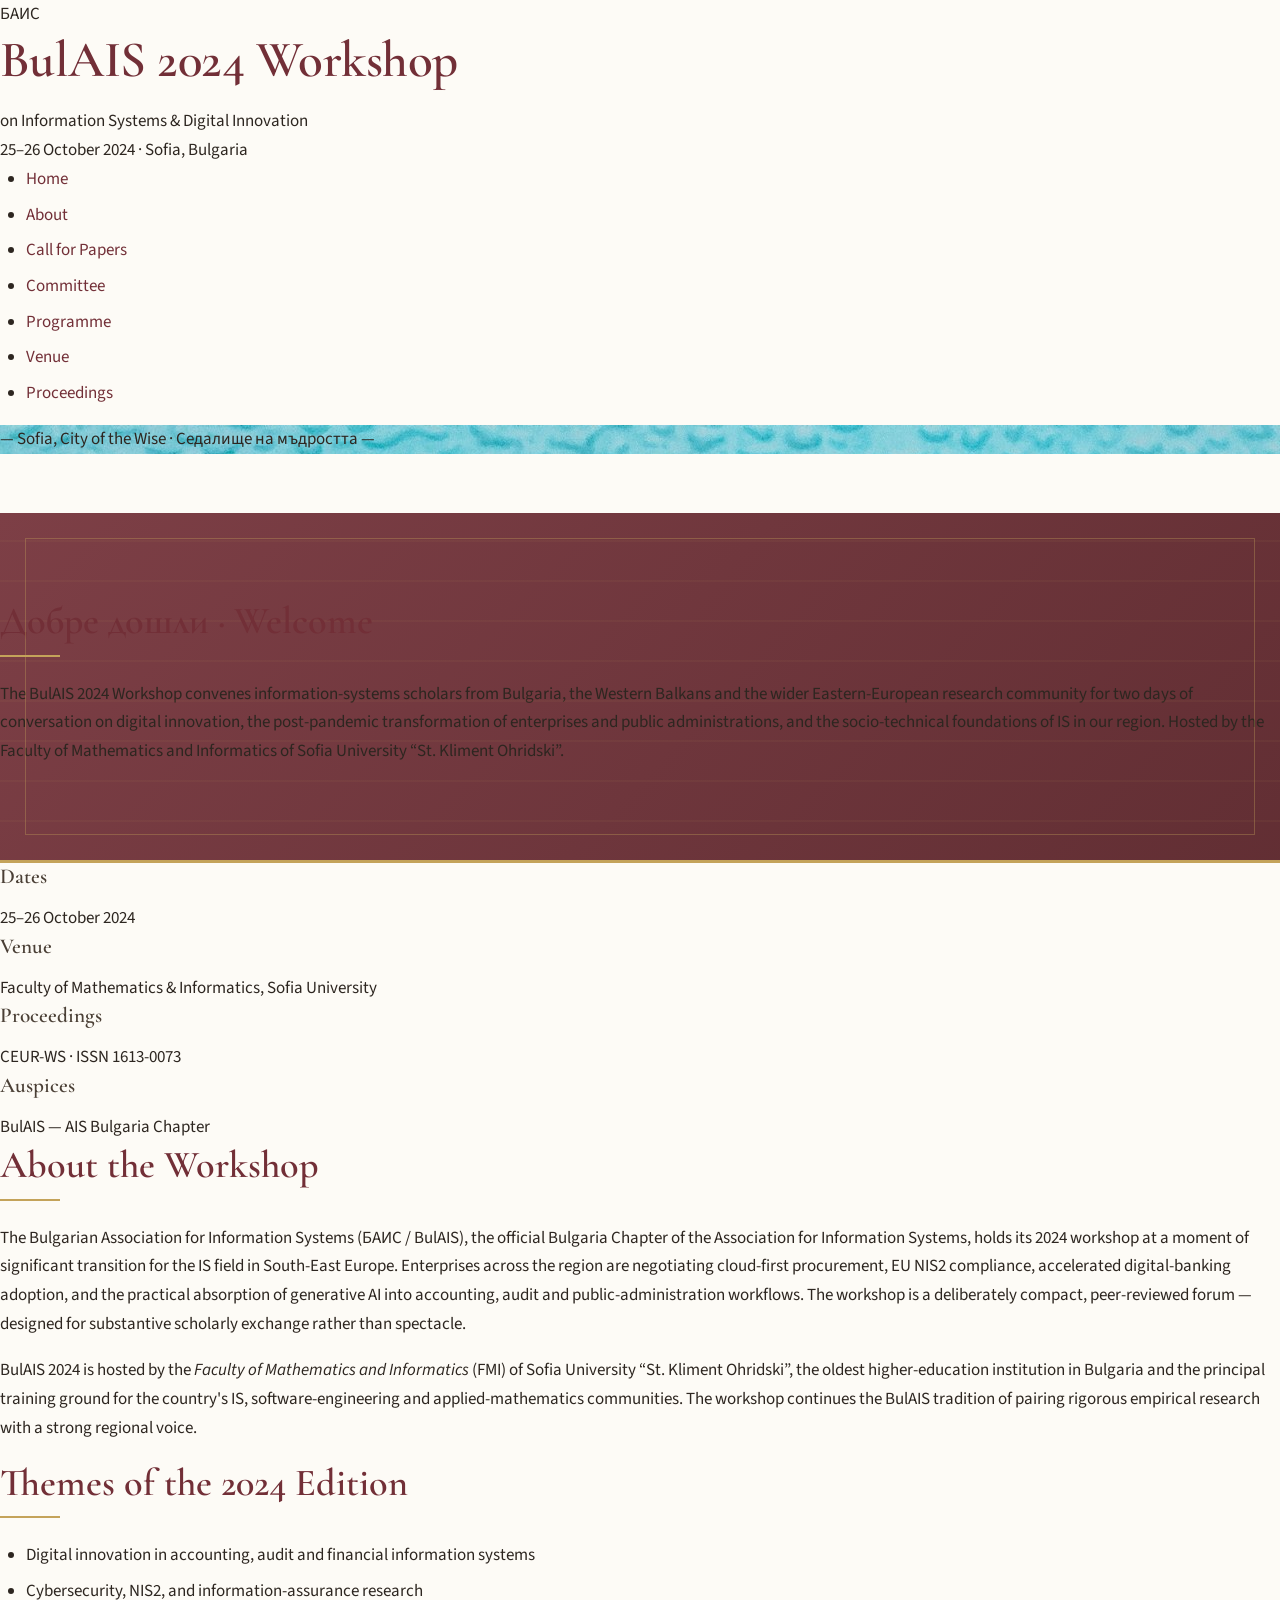
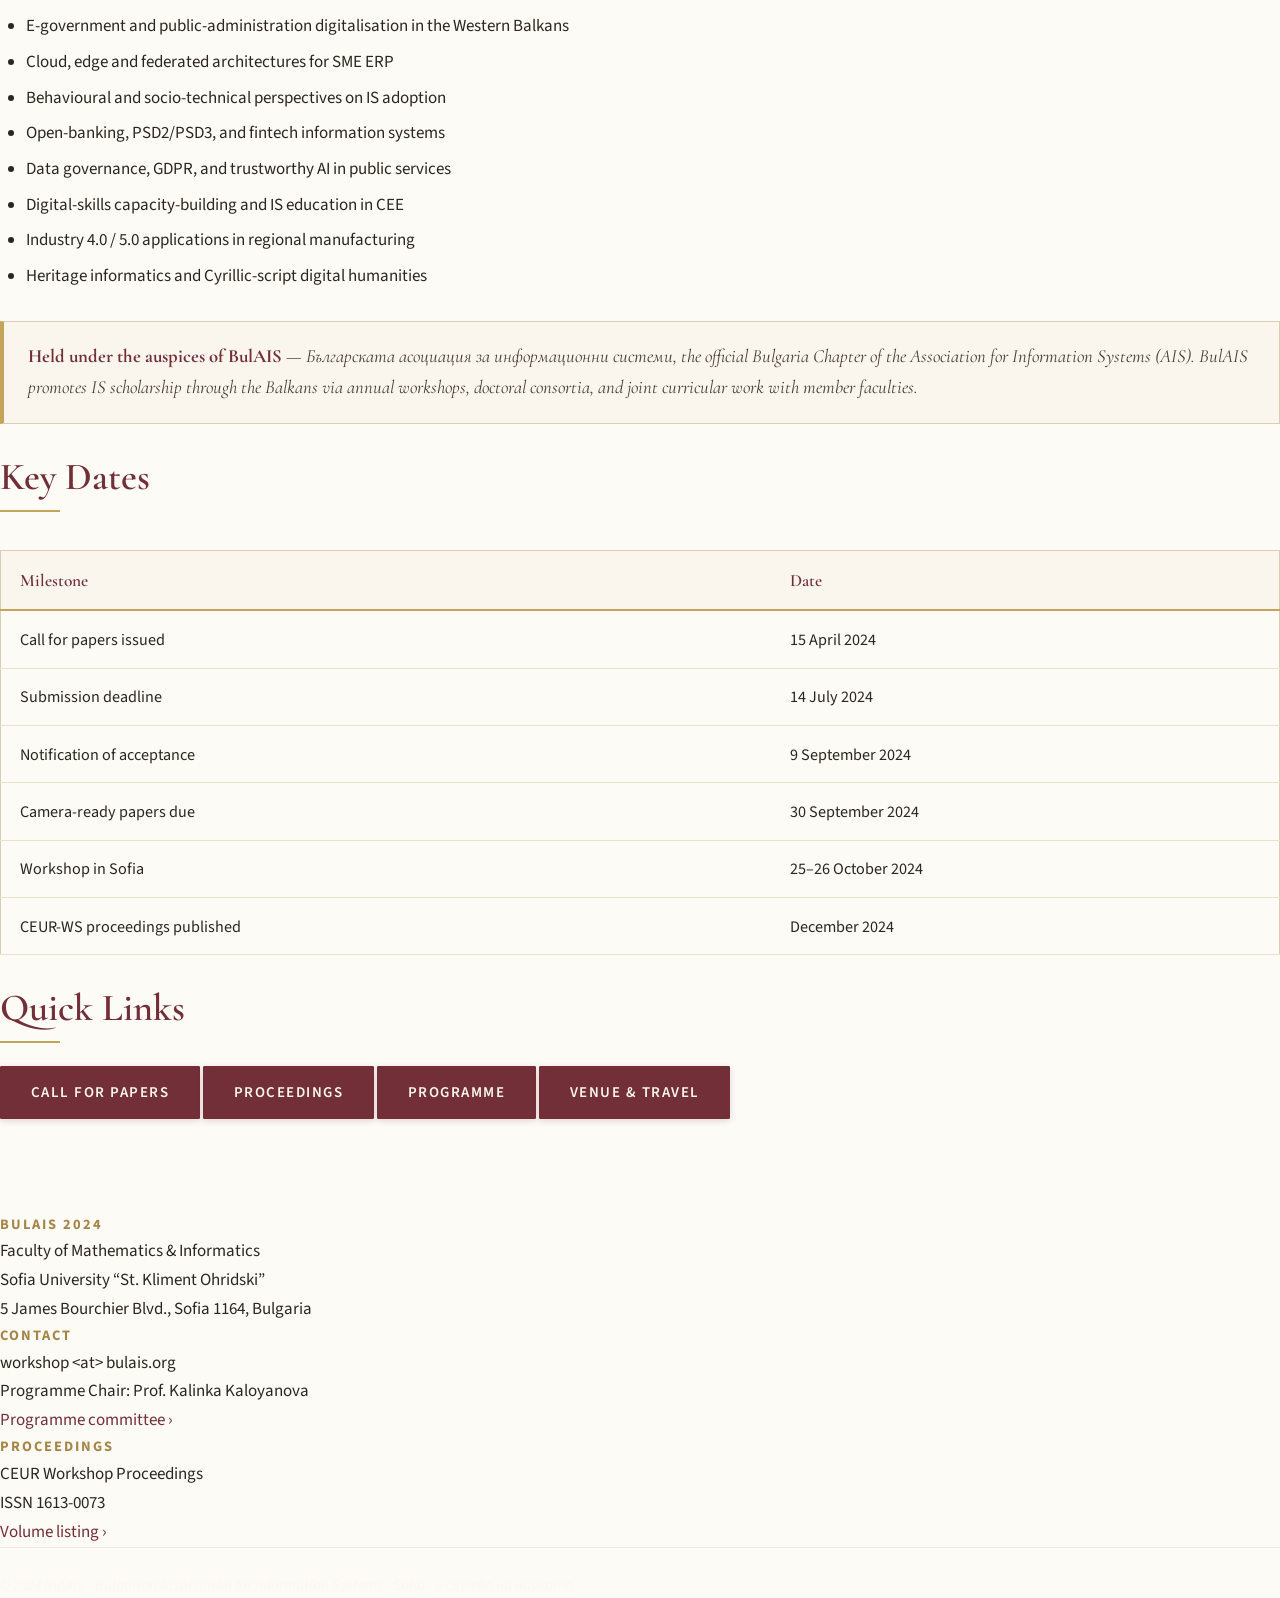
==== index.html @ b7b6e49f "Initial commit: BulAIS 2024 symposium website" ====
<!DOCTYPE html>
<html lang="en">
<head>
<meta charset="UTF-8">
<meta name="viewport" content="width=device-width, initial-scale=1.0">
<title>BulAIS 2024 — Workshop on Information Systems & Digital Innovation · Sofia University</title>
<meta name="description" content="BulAIS 2024 — the Bulgarian Association for Information Systems workshop on IS &amp; Digital Innovation, hosted by Sofia University 'St. Kliment Ohridski', 25–26 October 2024.">
<link rel="stylesheet" href="style.css">
</head>
<body>
<div class="cyr-band"></div>
<header>
  <div class="header-inner">
    <div class="brand">
      <div class="crest">БАИС</div>
      <div>
        <h1 class="site-title">BulAIS 2024 Workshop</h1>
        <div class="site-subtitle">on Information Systems &amp; Digital Innovation</div>
      </div>
    </div>
    <span class="location-tag">25–26 October 2024 · Sofia, Bulgaria</span>
  </div>
</header>
<nav>
  <ul>
    <li><a href="index.html" class="active">Home</a></li>
    <li><a href="about.html">About</a></li>
    <li><a href="cfp.html">Call for Papers</a></li>
    <li><a href="committee.html">Committee</a></li>
    <li><a href="schedule.html">Programme</a></li>
    <li><a href="venue.html">Venue</a></li>
    <li><a href="proceedings.html">Proceedings</a></li>
  </ul>
</nav>

<div class="hero-photo" style="background-image:url('images/sofia_nevsky.jpg');">
  <div class="caption">— Sofia, City of the Wise · Седалище на мъдростта —</div>
</div>

<main>
  <section class="hero">
    <h2>Добре дошли · Welcome</h2>
    <p class="lead">The BulAIS 2024 Workshop convenes information-systems scholars from Bulgaria, the Western Balkans and the wider Eastern-European research community for two days of conversation on digital innovation, the post-pandemic transformation of enterprises and public administrations, and the socio-technical foundations of IS in our region. Hosted by the Faculty of Mathematics and Informatics of Sofia University &ldquo;St. Kliment Ohridski&rdquo;.</p>
  </section>

  <div class="info-grid">
    <div class="info-card">
      <h4>Dates</h4>
      <div class="value">25–26 October 2024</div>
    </div>
    <div class="info-card gold">
      <h4>Venue</h4>
      <div class="value">Faculty of Mathematics &amp; Informatics, Sofia University</div>
    </div>
    <div class="info-card deep">
      <h4>Proceedings</h4>
      <div class="value">CEUR-WS · ISSN 1613-0073</div>
    </div>
    <div class="info-card parch">
      <h4>Auspices</h4>
      <div class="value">BulAIS — AIS Bulgaria Chapter</div>
    </div>
  </div>

  <h2 class="section-title">About the Workshop</h2>
  <p class="dropcap">The Bulgarian Association for Information Systems (БАИС / BulAIS), the official Bulgaria Chapter of the Association for Information Systems, holds its 2024 workshop at a moment of significant transition for the IS field in South-East Europe. Enterprises across the region are negotiating cloud-first procurement, EU NIS2 compliance, accelerated digital-banking adoption, and the practical absorption of generative AI into accounting, audit and public-administration workflows. The workshop is a deliberately compact, peer-reviewed forum — designed for substantive scholarly exchange rather than spectacle.</p>

  <p>BulAIS 2024 is hosted by the <em>Faculty of Mathematics and Informatics</em> (FMI) of Sofia University &ldquo;St. Kliment Ohridski&rdquo;, the oldest higher-education institution in Bulgaria and the principal training ground for the country's IS, software-engineering and applied-mathematics communities. The workshop continues the BulAIS tradition of pairing rigorous empirical research with a strong regional voice.</p>

  <h2 class="section-title">Themes of the 2024 Edition</h2>
  <ul class="styled-list">
    <li>Digital innovation in accounting, audit and financial information systems</li>
    <li>Cybersecurity, NIS2, and information-assurance research</li>
    <li>E-government and public-administration digitalisation in the Western Balkans</li>
    <li>Cloud, edge and federated architectures for SME ERP</li>
    <li>Behavioural and socio-technical perspectives on IS adoption</li>
    <li>Open-banking, PSD2/PSD3, and fintech information systems</li>
    <li>Data governance, GDPR, and trustworthy AI in public services</li>
    <li>Digital-skills capacity-building and IS education in CEE</li>
    <li>Industry 4.0 / 5.0 applications in regional manufacturing</li>
    <li>Heritage informatics and Cyrillic-script digital humanities</li>
  </ul>

  <div class="callout">
    <strong>Held under the auspices of BulAIS</strong> — Българската асоциация за информационни системи, the official Bulgaria Chapter of the Association for Information Systems (AIS). BulAIS promotes IS scholarship through the Balkans via annual workshops, doctoral consortia, and joint curricular work with member faculties.
  </div>

  <h2 class="section-title">Key Dates</h2>
  <table>
    <thead><tr><th>Milestone</th><th>Date</th></tr></thead>
    <tbody>
      <tr><td>Call for papers issued</td><td>15 April 2024</td></tr>
      <tr><td>Submission deadline</td><td>14 July 2024</td></tr>
      <tr><td>Notification of acceptance</td><td>9 September 2024</td></tr>
      <tr><td>Camera-ready papers due</td><td>30 September 2024</td></tr>
      <tr><td>Workshop in Sofia</td><td>25–26 October 2024</td></tr>
      <tr><td>CEUR-WS proceedings published</td><td>December 2024</td></tr>
    </tbody>
  </table>

  <h2 class="section-title">Quick Links</h2>
  <p>
    <a class="btn" href="cfp.html">Call for Papers</a>
    <a class="btn outline" href="proceedings.html">Proceedings</a>
    <a class="btn outline" href="schedule.html">Programme</a>
    <a class="btn outline" href="venue.html">Venue &amp; Travel</a>
  </p>
</main>

<footer>
  <div class="footer-inner">
    <div>
      <h5>BulAIS 2024</h5>
      <div>Faculty of Mathematics &amp; Informatics<br>
      Sofia University &ldquo;St. Kliment Ohridski&rdquo;<br>
      5 James Bourchier Blvd., Sofia 1164, Bulgaria</div>
    </div>
    <div>
      <h5>Contact</h5>
      <div>workshop &lt;at&gt; bulais.org<br>
      Programme Chair: Prof. Kalinka Kaloyanova<br>
      <a href="committee.html">Programme committee &rsaquo;</a></div>
    </div>
    <div>
      <h5>Proceedings</h5>
      <div>CEUR Workshop Proceedings<br>
      ISSN 1613-0073<br>
      <a href="proceedings.html">Volume listing &rsaquo;</a></div>
    </div>
  </div>
  <div class="footer-bottom">© 2024 BulAIS · Bulgarian Association for Information Systems · Sofia · в служба на науката</div>
</footer>
</body>
</html>
---- style.css ----
/* ============================================================
   BulAIS - Balkan Academic Conference
   Warm burgundy + gold, serif headings, Sofia University heritage
   ============================================================ */

@import url('https://fonts.googleapis.com/css2?family=Cormorant+Garamond:wght@400;500;600;700&family=Source+Sans+3:wght@300;400;500;600;700&display=swap');

:root {
  --primary: #722f37;
  --primary-dark: #5a242a;
  --primary-light: #8d3b44;
  --accent: #c4a35a;
  --accent-dark: #a68647;
  --accent-light: #d4b97a;
  --cream: #faf6ee;
  --cream-dark: #f0e8d6;
  --paper: #fdfbf6;
  --ink: #2d2620;
  --ink-soft: #4a3f35;
  --text-muted: #6b5d50;
  --border: #d9cdb5;
  --border-soft: #ebe0c8;
  --gold-shimmer: linear-gradient(135deg, #c4a35a 0%, #e0c478 50%, #c4a35a 100%);
  --shadow: 0 2px 8px rgba(114, 47, 55, 0.08);
  --shadow-md: 0 6px 18px rgba(114, 47, 55, 0.12);
  --font-serif: "Cormorant Garamond", "Playfair Display", "Georgia", "Times New Roman", serif;
  --font-sans: "Source Sans 3", "Open Sans", -apple-system, BlinkMacSystemFont, sans-serif;
  --max-width: 1180px;
}

* { box-sizing: border-box; margin: 0; padding: 0; }

html { scroll-behavior: smooth; font-size: 17px; }

body {
  font-family: var(--font-sans);
  font-size: 17px;
  line-height: 1.7;
  color: var(--ink);
  background: var(--paper);
  -webkit-font-smoothing: antialiased;
  -moz-osx-font-smoothing: grayscale;
}

/* Typography - elegant serif headings */
h1, h2, h3, h4 {
  font-family: var(--font-serif);
  color: var(--primary);
  line-height: 1.25;
  margin-bottom: 0.85rem;
  font-weight: 600;
}

h1 {
  font-size: 3rem;
  font-weight: 600;
  letter-spacing: -0.01em;
}
h2 {
  font-size: 2.25rem;
  font-weight: 600;
  position: relative;
  padding-bottom: 0.5rem;
}
h2::after {
  content: "";
  display: block;
  width: 60px;
  height: 2px;
  background: var(--accent);
  margin-top: 0.5rem;
}
h3 {
  font-size: 1.625rem;
  font-weight: 500;
  color: var(--primary);
}
h4 {
  font-size: 1.25rem;
  font-weight: 600;
  color: var(--ink-soft);
}
h5 {
  font-family: var(--font-sans);
  font-size: 0.85rem;
  font-weight: 700;
  text-transform: uppercase;
  letter-spacing: 0.14em;
  color: var(--accent-dark);
}

p { margin-bottom: 1rem; color: var(--ink); }

a {
  color: var(--primary);
  text-decoration: none;
  border-bottom: 1px solid transparent;
  transition: all 0.25s ease;
}
a:hover {
  color: var(--accent-dark);
  border-bottom-color: var(--accent);
}

ul, ol { margin: 0 0 1rem 1.5rem; }
li { margin-bottom: 0.4rem; }

blockquote {
  font-family: var(--font-serif);
  font-style: italic;
  font-size: 1.25rem;
  color: var(--ink-soft);
  border-left: 3px solid var(--accent);
  padding: 0.5rem 1.25rem;
  margin: 1.5rem 0;
  background: var(--cream);
}
blockquote cite {
  display: block;
  font-family: var(--font-sans);
  font-style: normal;
  font-size: 0.9rem;
  color: var(--text-muted);
  margin-top: 0.5rem;
}

hr {
  border: none;
  height: 1px;
  background: linear-gradient(to right, transparent, var(--accent), transparent);
  margin: 2.5rem 0;
}

/* Top bar */
.topbar {
  background: var(--primary-dark);
  color: var(--cream);
  font-size: 0.82rem;
  padding: 0.5rem 0;
  border-bottom: 1px solid var(--accent-dark);
}
.topbar .container {
  display: flex;
  justify-content: space-between;
  align-items: center;
}
.topbar a { color: var(--accent-light); border: none; }
.topbar a:hover { color: #fff; }

/* Header */
.site-header {
  background: var(--paper);
  border-bottom: 3px double var(--accent);
  padding: 2rem 0 1.75rem;
  position: relative;
}
.site-header::before {
  content: "";
  position: absolute;
  top: 0; left: 0; right: 0;
  height: 6px;
  background: var(--gold-shimmer);
}
.site-header .container {
  display: flex;
  align-items: center;
  justify-content: space-between;
}
.logo {
  font-family: var(--font-serif);
  font-size: 2rem;
  color: var(--primary);
  font-weight: 700;
  letter-spacing: 0.01em;
  line-height: 1.1;
}
.logo .crest {
  display: inline-block;
  width: 44px;
  height: 44px;
  background: var(--primary);
  color: var(--accent);
  border: 2px solid var(--accent);
  border-radius: 50%;
  text-align: center;
  line-height: 40px;
  font-family: var(--font-serif);
  font-size: 1.25rem;
  font-weight: 700;
  margin-right: 0.65rem;
  vertical-align: middle;
  box-shadow: 0 0 0 3px var(--paper), 0 0 0 4px var(--accent-light);
}
.logo .tagline {
  display: block;
  font-family: var(--font-sans);
  font-size: 0.78rem;
  font-weight: 500;
  letter-spacing: 0.15em;
  text-transform: uppercase;
  color: var(--text-muted);
  margin-top: 0.35rem;
}

/* Navigation */
.main-nav {
  background: var(--primary);
  border-top: 1px solid var(--accent);
  border-bottom: 1px solid var(--accent);
  position: sticky;
  top: 0;
  z-index: 100;
  box-shadow: 0 2px 6px rgba(114, 47, 55, 0.15);
}
.main-nav ul {
  list-style: none;
  margin: 0;
  display: flex;
  flex-wrap: wrap;
  justify-content: center;
}
.main-nav li { margin: 0; }
.main-nav a {
  display: block;
  padding: 0.95rem 1.4rem;
  color: var(--cream);
  font-family: var(--font-sans);
  font-size: 0.9rem;
  font-weight: 500;
  text-transform: uppercase;
  letter-spacing: 0.12em;
  border: none;
  border-bottom: 2px solid transparent;
  transition: all 0.25s ease;
}
.main-nav a:hover,
.main-nav a.active {
  color: var(--accent-light);
  border-bottom-color: var(--accent);
  background: rgba(0, 0, 0, 0.12);
}

/* Container */
.container {
  max-width: var(--max-width);
  margin: 0 auto;
  padding: 0 1.5rem;
}

/* Hero - heritage aesthetic */
.hero {
  background:
    linear-gradient(135deg, rgba(114, 47, 55, 0.92) 0%, rgba(90, 36, 42, 0.95) 100%),
    radial-gradient(circle at top right, rgba(196, 163, 90, 0.15), transparent 60%);
  color: var(--cream);
  padding: 5rem 0 4.5rem;
  position: relative;
  border-bottom: 3px solid var(--accent);
  overflow: hidden;
}
.hero::before {
  content: "";
  position: absolute;
  inset: 0;
  background-image:
    repeating-linear-gradient(0deg, transparent 0, transparent 38px, rgba(196,163,90,0.06) 38px, rgba(196,163,90,0.06) 40px);
  pointer-events: none;
}
.hero::after {
  content: "";
  position: absolute;
  top: 25px; right: 25px; bottom: 25px; left: 25px;
  border: 1px solid rgba(196, 163, 90, 0.35);
  pointer-events: none;
}
.hero .container { position: relative; z-index: 2; }
.hero .ornament {
  display: inline-block;
  color: var(--accent);
  font-size: 1.5rem;
  letter-spacing: 0.5em;
  margin-bottom: 0.85rem;
}
.hero h1 {
  color: var(--cream);
  font-family: var(--font-serif);
  font-size: 3.5rem;
  font-weight: 600;
  margin-bottom: 0.75rem;
  line-height: 1.15;
}
.hero h1::after { display: none; }
.hero .subtitle {
  font-family: var(--font-serif);
  font-size: 1.4rem;
  font-style: italic;
  color: var(--accent-light);
  font-weight: 400;
  max-width: 760px;
  margin-bottom: 1.75rem;
}
.hero .meta {
  display: flex;
  flex-wrap: wrap;
  gap: 2.5rem;
  margin-top: 2rem;
  padding-top: 1.5rem;
  border-top: 1px solid rgba(196, 163, 90, 0.3);
  font-size: 0.98rem;
}
.hero .meta span { color: var(--cream); }
.hero .meta strong {
  display: block;
  font-family: var(--font-sans);
  font-size: 0.74rem;
  text-transform: uppercase;
  letter-spacing: 0.18em;
  color: var(--accent);
  margin-bottom: 0.3rem;
  font-weight: 600;
}

/* Page title */
.page-title {
  background: var(--cream);
  padding: 2.75rem 0 2.25rem;
  border-bottom: 1px solid var(--border);
  position: relative;
  text-align: center;
}
.page-title::after {
  content: "❦";
  display: block;
  color: var(--accent);
  font-size: 1.5rem;
  margin-top: 0.5rem;
}
.page-title h1 {
  margin: 0;
  font-size: 2.5rem;
  color: var(--primary);
}
.page-title h1::after { display: none; }
.breadcrumb {
  font-size: 0.85rem;
  color: var(--text-muted);
  margin-top: 0.5rem;
  font-style: italic;
}
.breadcrumb a { color: var(--text-muted); border: none; }
.breadcrumb a:hover { color: var(--primary); }

/* Main */
main {
  padding: 3.5rem 0 4.5rem;
  min-height: 50vh;
}

/* Content grid */
.content-grid {
  display: grid;
  grid-template-columns: 1fr 290px;
  gap: 3rem;
}
@media (max-width: 900px) {
  .content-grid { grid-template-columns: 1fr; }
}

article.content {
  font-size: 1.0625rem;
  line-height: 1.75;
}
article.content > h2 { margin-top: 2.5rem; }
article.content > h2:first-child { margin-top: 0; }
article.content > h3 { margin-top: 1.75rem; }
article.content p:first-of-type::first-letter {
  font-family: var(--font-serif);
  font-size: 3.5rem;
  font-weight: 700;
  color: var(--primary);
  float: left;
  line-height: 0.9;
  padding: 0.3rem 0.5rem 0 0;
}

/* Sidebar */
.sidebar { font-size: 0.95rem; }
.sidebar-box {
  background: var(--cream);
  border: 1px solid var(--border);
  border-top: 3px solid var(--accent);
  padding: 1.5rem 1.4rem 1.25rem;
  margin-bottom: 1.75rem;
  position: relative;
}
.sidebar-box::before {
  content: "";
  position: absolute;
  top: -3px; left: -1px; right: -1px;
  height: 3px;
  background: var(--gold-shimmer);
}
.sidebar-box h4 {
  font-family: var(--font-serif);
  font-size: 1.2rem;
  color: var(--primary);
  margin-bottom: 0.85rem;
  font-weight: 600;
  padding-bottom: 0.5rem;
  border-bottom: 1px solid var(--border);
}
.sidebar-box ul { list-style: none; margin: 0; }
.sidebar-box li {
  padding: 0.4rem 0;
  border-bottom: 1px dotted var(--border);
  font-size: 0.92rem;
  margin: 0;
}
.sidebar-box li:last-child { border-bottom: none; }
.sidebar-box li::before {
  content: "❧ ";
  color: var(--accent);
  margin-right: 0.25rem;
}

/* Cards */
.card-grid {
  display: grid;
  grid-template-columns: repeat(auto-fit, minmax(280px, 1fr));
  gap: 1.75rem;
  margin: 2.25rem 0;
}
.card {
  background: var(--paper);
  border: 1px solid var(--border);
  padding: 1.75rem 1.5rem 1.5rem;
  position: relative;
  transition: all 0.3s ease;
  box-shadow: var(--shadow);
}
.card::before {
  content: "";
  position: absolute;
  top: 0; left: 0; right: 0;
  height: 3px;
  background: var(--gold-shimmer);
  transform: scaleX(0.3);
  transform-origin: left;
  transition: transform 0.35s ease;
}
.card:hover {
  border-color: var(--accent);
  box-shadow: var(--shadow-md);
  transform: translateY(-3px);
}
.card:hover::before { transform: scaleX(1); }
.card h3 {
  font-size: 1.3rem;
  margin-bottom: 0.4rem;
  color: var(--primary);
}
.card .card-meta {
  font-family: var(--font-serif);
  font-style: italic;
  font-size: 0.95rem;
  color: var(--accent-dark);
  margin-bottom: 0.85rem;
}
.card p { font-size: 0.98rem; color: var(--ink-soft); }

/* Buttons */
.btn {
  display: inline-block;
  padding: 0.75rem 1.75rem;
  background: var(--primary);
  color: var(--cream);
  font-family: var(--font-sans);
  font-size: 0.88rem;
  font-weight: 600;
  letter-spacing: 0.1em;
  text-transform: uppercase;
  border: 1px solid var(--primary);
  border-radius: 1px;
  cursor: pointer;
  transition: all 0.25s ease;
  text-decoration: none;
  position: relative;
  box-shadow: 0 2px 6px rgba(114, 47, 55, 0.18);
}
.btn:hover {
  background: var(--primary-dark);
  color: #fff;
  border-color: var(--accent);
  box-shadow: 0 4px 12px rgba(114, 47, 55, 0.28);
  transform: translateY(-1px);
}
.btn-gold {
  background: var(--accent);
  border-color: var(--accent-dark);
  color: var(--primary-dark);
}
.btn-gold:hover {
  background: var(--accent-dark);
  color: #fff;
  border-color: var(--primary);
}
.btn-outline {
  background: transparent;
  color: var(--primary);
  border: 1px solid var(--primary);
  box-shadow: none;
}
.btn-outline:hover {
  background: var(--primary);
  color: var(--cream);
}

/* Tables */
table {
  width: 100%;
  border-collapse: collapse;
  margin: 1.75rem 0;
  font-size: 0.95rem;
  background: var(--paper);
  border: 1px solid var(--border);
}
caption {
  font-family: var(--font-serif);
  font-style: italic;
  font-size: 1.05rem;
  color: var(--primary);
  padding: 0.75rem;
  caption-side: top;
  text-align: left;
}
th, td {
  text-align: left;
  padding: 0.85rem 1.1rem;
  border-bottom: 1px solid var(--border-soft);
}
th {
  background: var(--cream);
  color: var(--primary);
  font-family: var(--font-serif);
  font-size: 1.02rem;
  font-weight: 600;
  border-bottom: 2px solid var(--accent);
}
tr:hover td { background: var(--cream); }

/* Forms */
form { margin: 1.5rem 0; }
.form-group { margin-bottom: 1.3rem; }
label {
  display: block;
  font-family: var(--font-sans);
  font-size: 0.85rem;
  font-weight: 600;
  color: var(--primary);
  margin-bottom: 0.45rem;
  text-transform: uppercase;
  letter-spacing: 0.08em;
}
input[type=text], input[type=email], input[type=url], input[type=tel], input[type=password],
input[type=number], select, textarea {
  width: 100%;
  padding: 0.7rem 0.9rem;
  border: 1px solid var(--border);
  border-radius: 2px;
  font-family: var(--font-sans);
  font-size: 1rem;
  background: var(--paper);
  color: var(--ink);
  transition: all 0.25s ease;
}
input:focus, select:focus, textarea:focus {
  outline: none;
  border-color: var(--accent);
  box-shadow: 0 0 0 3px rgba(196, 163, 90, 0.2);
  background: #fff;
}
textarea { min-height: 150px; resize: vertical; }

/* Callouts */
.callout {
  background: var(--cream);
  border: 1px solid var(--border);
  border-left: 4px solid var(--accent);
  padding: 1.1rem 1.4rem;
  margin: 1.75rem 0;
  font-style: italic;
  font-family: var(--font-serif);
  font-size: 1.1rem;
  color: var(--ink-soft);
}
.callout strong { color: var(--primary); font-style: normal; }
.callout-warning { border-left-color: #c97f1f; background: #fdf3e3; }
.callout-success { border-left-color: #5f8d4e; background: #eff5e8; }

/* Timeline */
.timeline {
  border-left: 2px solid var(--accent);
  padding-left: 1.75rem;
  margin: 2.25rem 0;
}
.timeline-item {
  position: relative;
  margin-bottom: 1.75rem;
}
.timeline-item::before {
  content: "";
  position: absolute;
  left: -2.1rem;
  top: 0.4rem;
  width: 14px;
  height: 14px;
  background: var(--accent);
  border: 2px solid var(--primary);
  border-radius: 50%;
  box-shadow: 0 0 0 3px var(--paper);
}
.timeline-item .date {
  font-family: var(--font-serif);
  font-style: italic;
  font-size: 0.95rem;
  color: var(--accent-dark);
  font-weight: 600;
}
.timeline-item h4 { margin: 0.2rem 0 0.4rem; }

/* Person cards */
.person-card {
  display: flex;
  gap: 1.25rem;
  padding: 1.5rem;
  background: var(--paper);
  border: 1px solid var(--border);
  border-bottom: 3px solid var(--accent);
  margin-bottom: 1.25rem;
  transition: all 0.3s ease;
}
.person-card:hover {
  box-shadow: var(--shadow-md);
  transform: translateY(-2px);
}
.person-card .avatar {
  width: 80px;
  height: 80px;
  background: var(--primary);
  color: var(--accent);
  border: 2px solid var(--accent);
  border-radius: 50%;
  flex-shrink: 0;
  display: flex;
  align-items: center;
  justify-content: center;
  font-family: var(--font-serif);
  font-size: 1.75rem;
  font-weight: 600;
  box-shadow: 0 0 0 4px var(--paper), 0 0 0 5px var(--border);
}
.person-card h4 {
  font-family: var(--font-serif);
  font-size: 1.25rem;
  margin-bottom: 0.2rem;
  color: var(--primary);
}
.person-card .affiliation {
  font-family: var(--font-serif);
  font-style: italic;
  font-size: 0.98rem;
  color: var(--text-muted);
}

/* Footer */
.site-footer {
  background: var(--primary-dark);
  color: var(--cream);
  padding: 3.5rem 0 1.5rem;
  margin-top: 4.5rem;
  position: relative;
  border-top: 4px solid var(--accent);
}
.site-footer::before {
  content: "";
  position: absolute;
  top: -4px; left: 0; right: 0;
  height: 4px;
  background: var(--gold-shimmer);
}
.site-footer .footer-grid {
  display: grid;
  grid-template-columns: repeat(auto-fit, minmax(220px, 1fr));
  gap: 2.5rem;
  margin-bottom: 2.25rem;
}
.site-footer h5 {
  font-family: var(--font-serif);
  color: var(--accent-light);
  font-size: 1.15rem;
  font-weight: 600;
  text-transform: none;
  letter-spacing: 0.02em;
  margin-bottom: 1rem;
  padding-bottom: 0.5rem;
  border-bottom: 1px solid rgba(196, 163, 90, 0.3);
}
.site-footer a { color: rgba(250, 246, 238, 0.85); border: none; }
.site-footer a:hover { color: var(--accent-light); }
.site-footer ul { list-style: none; margin: 0; }
.site-footer li { margin-bottom: 0.45rem; font-size: 0.94rem; }
.site-footer p { font-size: 0.94rem; color: rgba(250, 246, 238, 0.8); }
.footer-bottom {
  border-top: 1px solid rgba(196, 163, 90, 0.2);
  padding-top: 1.5rem;
  font-size: 0.88rem;
  display: flex;
  justify-content: space-between;
  flex-wrap: wrap;
  gap: 0.75rem;
  color: rgba(250, 246, 238, 0.65);
  font-style: italic;
}

/* Sponsors */
.sponsors {
  background: var(--cream);
  padding: 2.5rem 0;
  text-align: center;
  border-top: 1px solid var(--border);
  border-bottom: 1px solid var(--border);
  position: relative;
}
.sponsors h5 {
  font-family: var(--font-serif);
  font-style: italic;
  color: var(--primary);
  font-size: 1.15rem;
  letter-spacing: 0.02em;
  text-transform: none;
  margin-bottom: 1.5rem;
}
.sponsor-logos {
  display: flex;
  flex-wrap: wrap;
  justify-content: center;
  gap: 3rem;
  align-items: center;
}
.sponsor-logos img {
  max-height: 56px;
  opacity: 0.75;
  filter: sepia(20%) grayscale(40%);
  transition: all 0.3s ease;
}
.sponsor-logos img:hover { opacity: 1; filter: none; }

/* Decorative ornaments */
.ornament-divider {
  text-align: center;
  margin: 2.5rem 0;
  color: var(--accent);
  font-size: 1.5rem;
  letter-spacing: 0.5em;
}
.ornament-divider::before,
.ornament-divider::after {
  content: "";
  display: inline-block;
  width: 60px;
  height: 1px;
  background: var(--accent);
  vertical-align: middle;
  margin: 0 1rem;
}

/* Tags */
.tag {
  display: inline-block;
  padding: 0.25rem 0.75rem;
  background: var(--cream);
  color: var(--primary);
  border: 1px solid var(--accent);
  font-size: 0.78rem;
  font-weight: 500;
  letter-spacing: 0.05em;
  text-transform: uppercase;
  margin-right: 0.35rem;
  border-radius: 2px;
}
.tag-gold { background: var(--accent); color: var(--primary-dark); border-color: var(--accent-dark); }
.tag-burgundy { background: var(--primary); color: var(--cream); border-color: var(--primary-dark); }

/* Responsive */
@media (max-width: 768px) {
  html { font-size: 16px; }
  h1 { font-size: 2.25rem; }
  .hero { padding: 3.5rem 0 3rem; }
  .hero h1 { font-size: 2.5rem; }
  .hero .subtitle { font-size: 1.15rem; }
  .hero .meta { flex-direction: column; gap: 1.25rem; }
  .main-nav ul { flex-direction: column; }
  .main-nav a { padding: 0.75rem 1.25rem; border-bottom: 1px solid rgba(196, 163, 90, 0.2); }
  .topbar .container { flex-direction: column; gap: 0.25rem; text-align: center; }
  article.content p:first-of-type::first-letter { font-size: 2.75rem; }
}

@media print {
  .main-nav, .topbar, .site-footer, .sponsors { display: none; }
  body { color: #000; background: #fff; }
  a { color: var(--primary); }
}
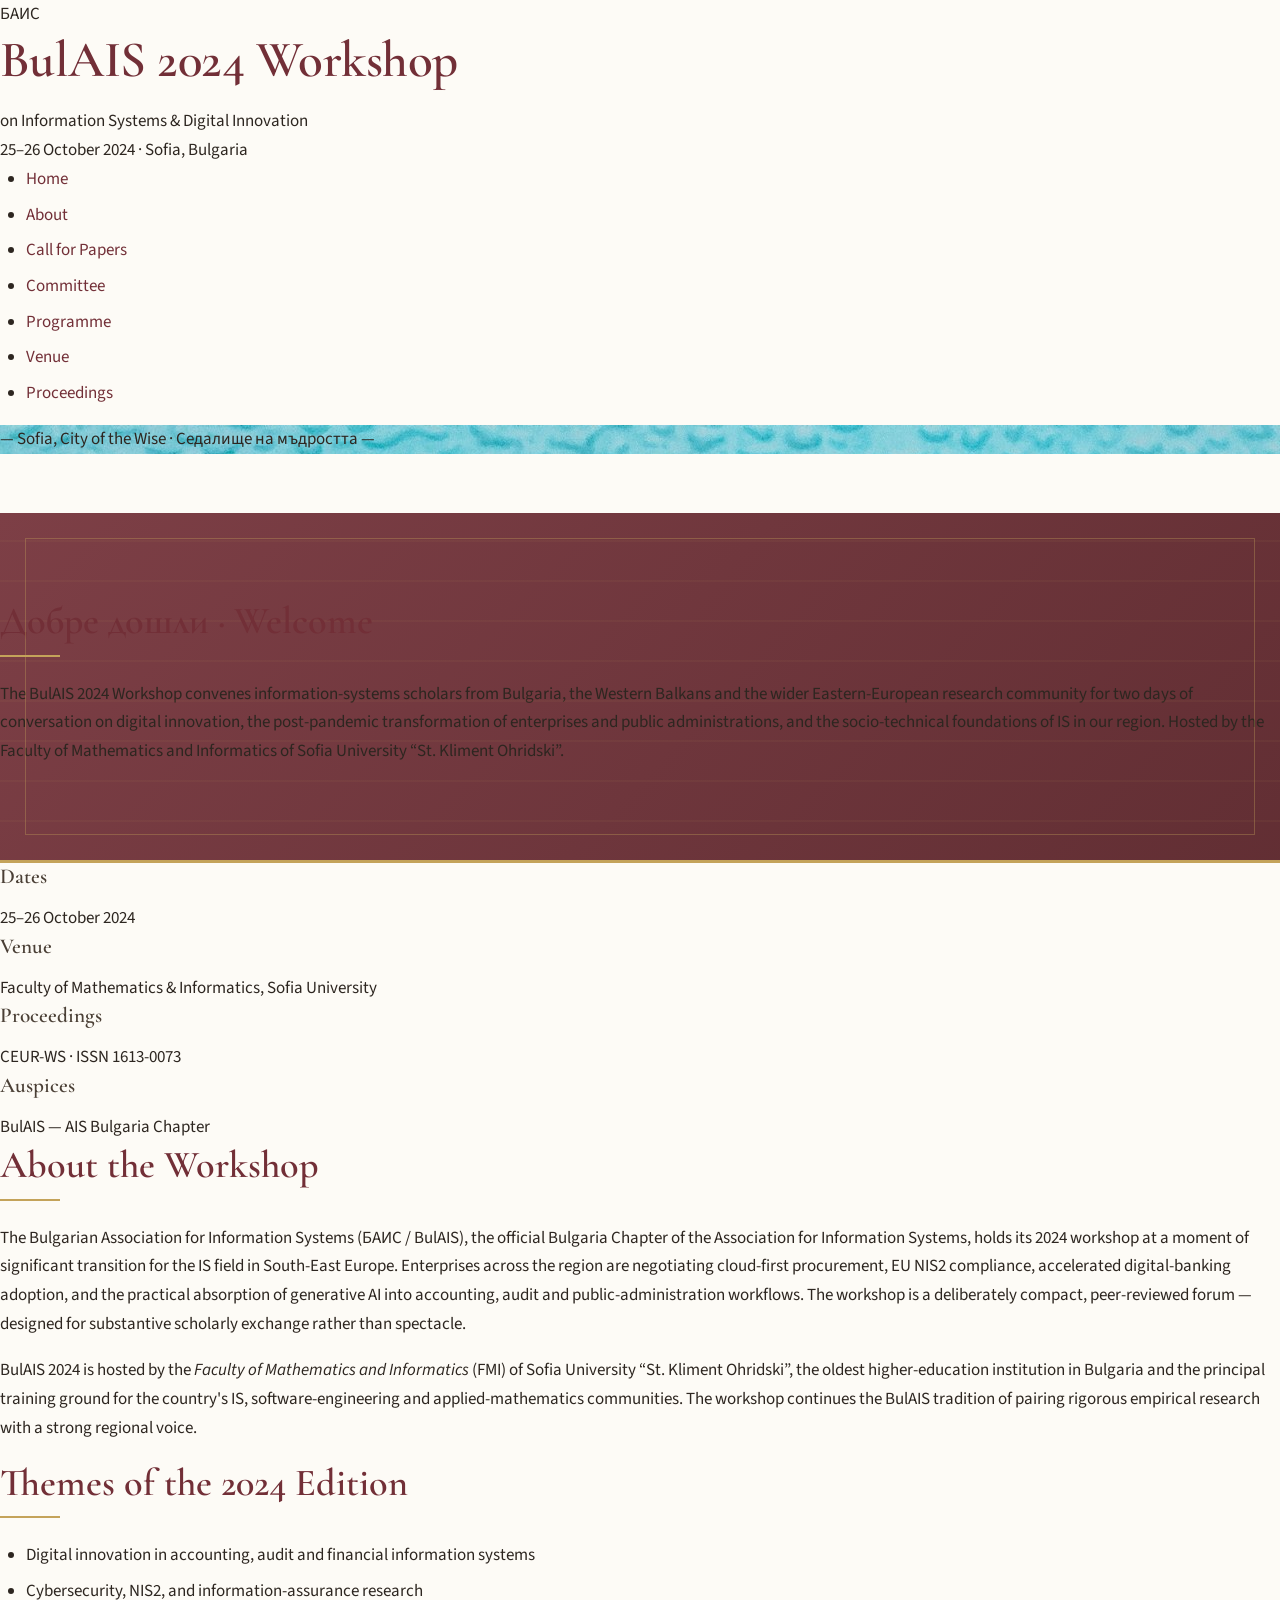
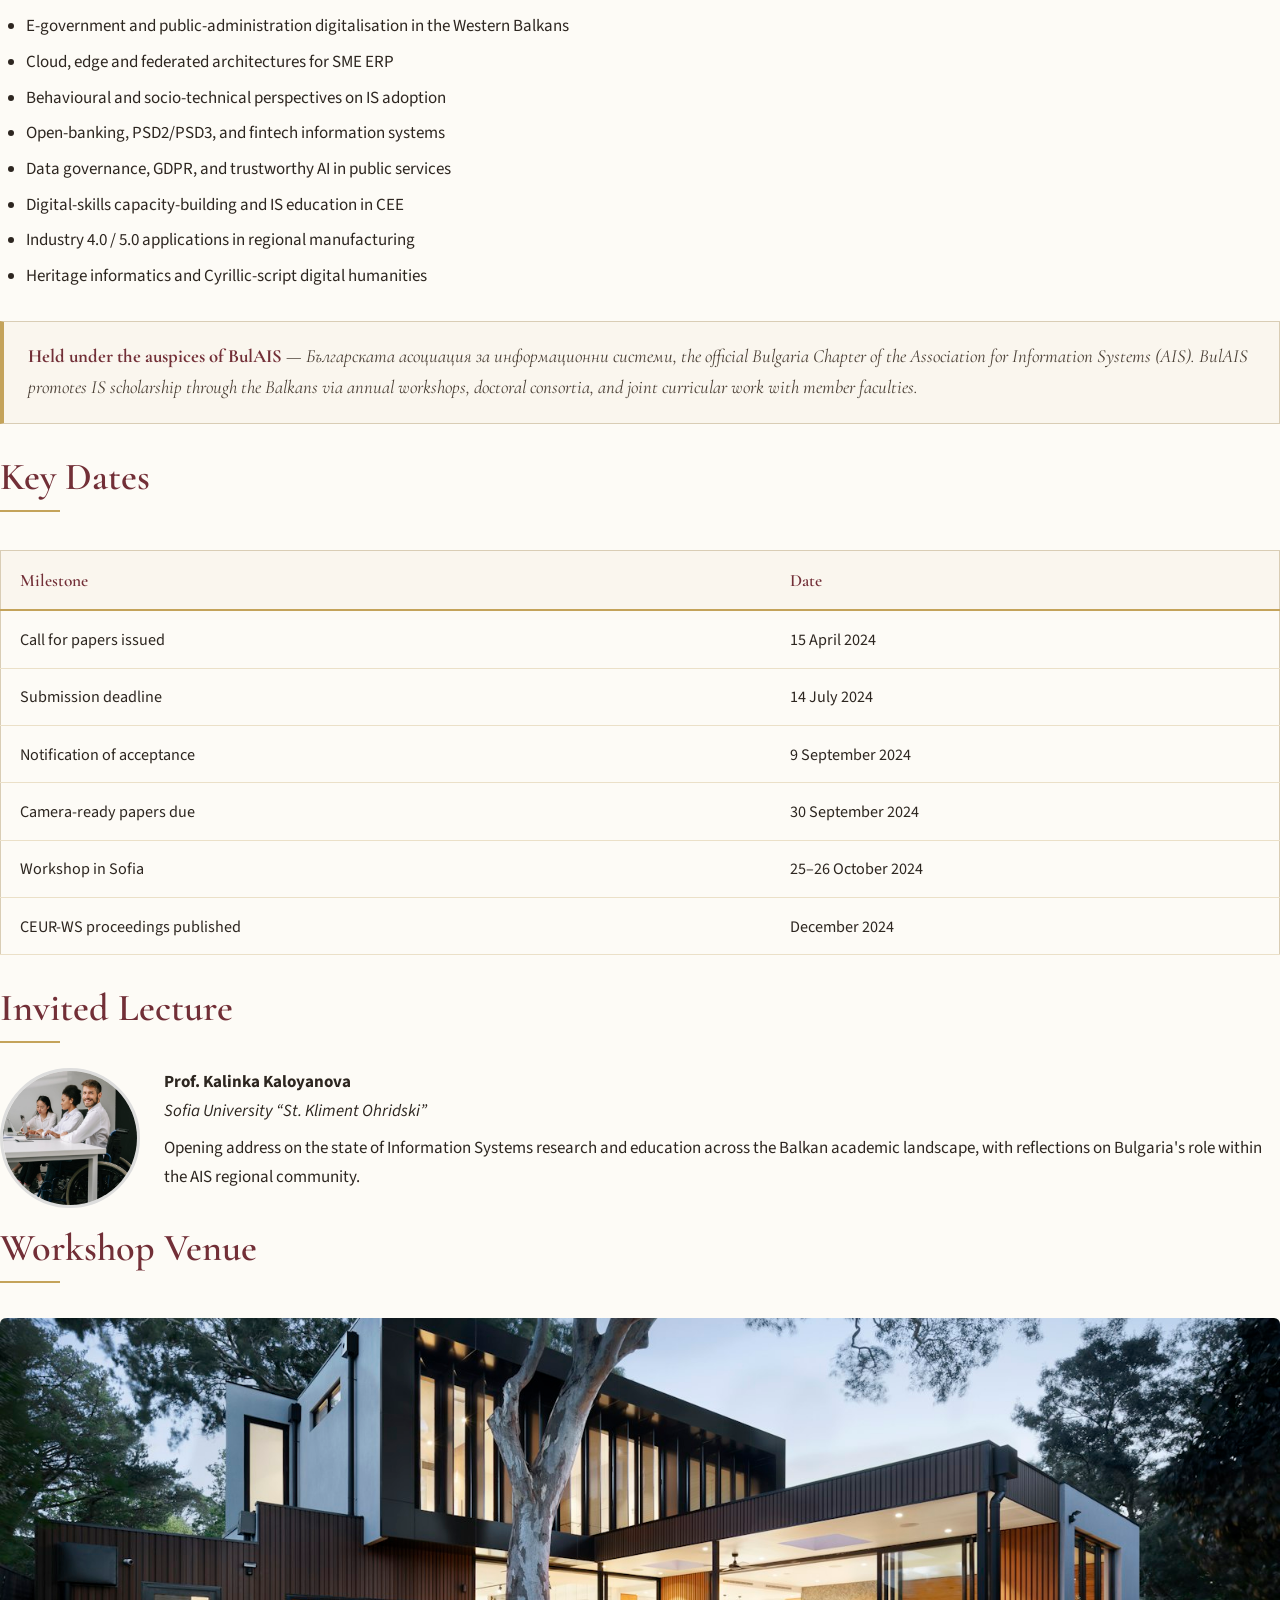
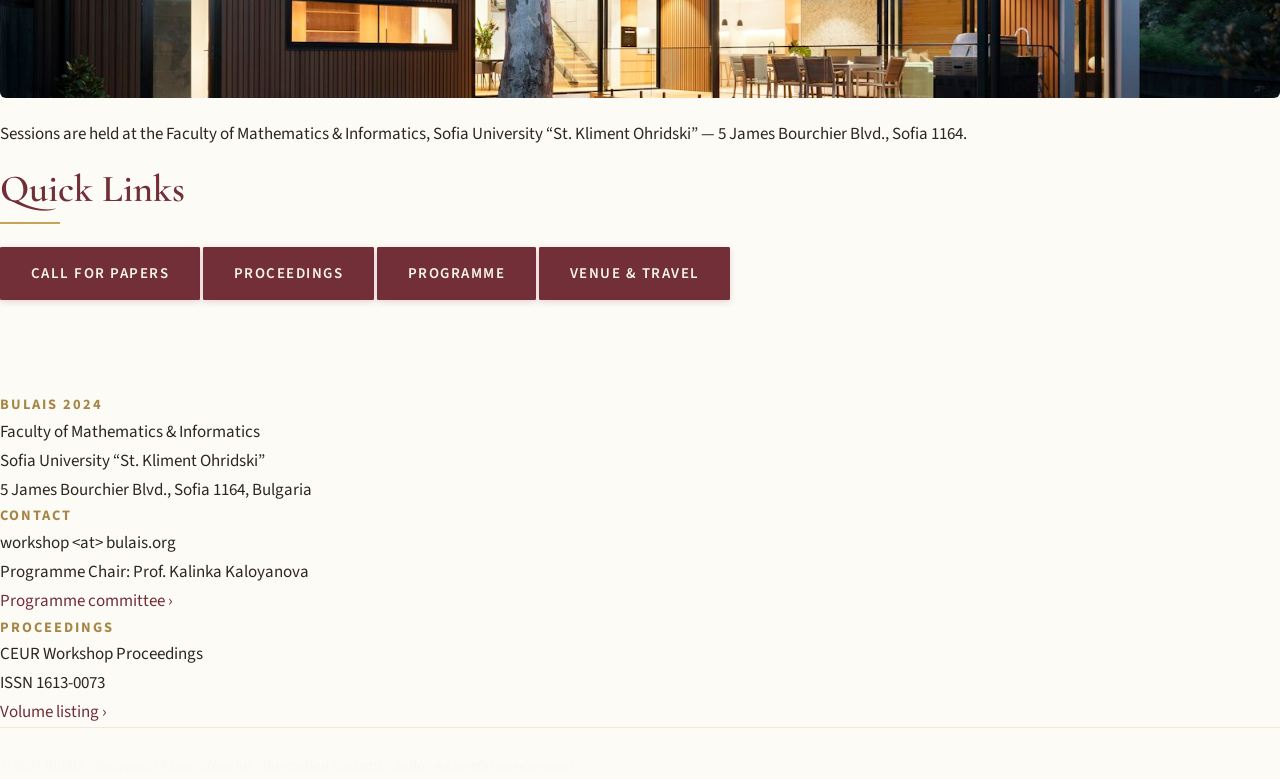
==== commit 0e45e8b7: "Add photos and supporting docs" ====
--- a/index.html
+++ b/index.html
@@ -98,6 +98,20 @@
     </tbody>
   </table>
 
+  <h2 class="section-title">Invited Lecture</h2>
+  <div style="display:flex;gap:24px;align-items:center;margin:16px 0;flex-wrap:wrap;">
+    <img src="images/keynote_prof2.jpg" alt="Invited speaker portrait" style="width:140px;height:140px;object-fit:cover;border-radius:50%;border:3px solid #ddd;flex-shrink:0;">
+    <div style="flex:1;min-width:260px;">
+      <strong>Prof. Kalinka Kaloyanova</strong><br>
+      <em>Sofia University &ldquo;St. Kliment Ohridski&rdquo;</em>
+      <p style="margin-top:8px;">Opening address on the state of Information Systems research and education across the Balkan academic landscape, with reflections on Bulgaria's role within the AIS regional community.</p>
+    </div>
+  </div>
+
+  <h2 class="section-title">Workshop Venue</h2>
+  <img src="images/sofia_university.jpg" alt="Sofia University main building" style="width:100%;max-height:380px;object-fit:cover;border-radius:6px;margin:12px 0;">
+  <p>Sessions are held at the Faculty of Mathematics &amp; Informatics, Sofia University &ldquo;St. Kliment Ohridski&rdquo; — 5 James Bourchier Blvd., Sofia 1164.</p>
+
   <h2 class="section-title">Quick Links</h2>
   <p>
     <a class="btn" href="cfp.html">Call for Papers</a>
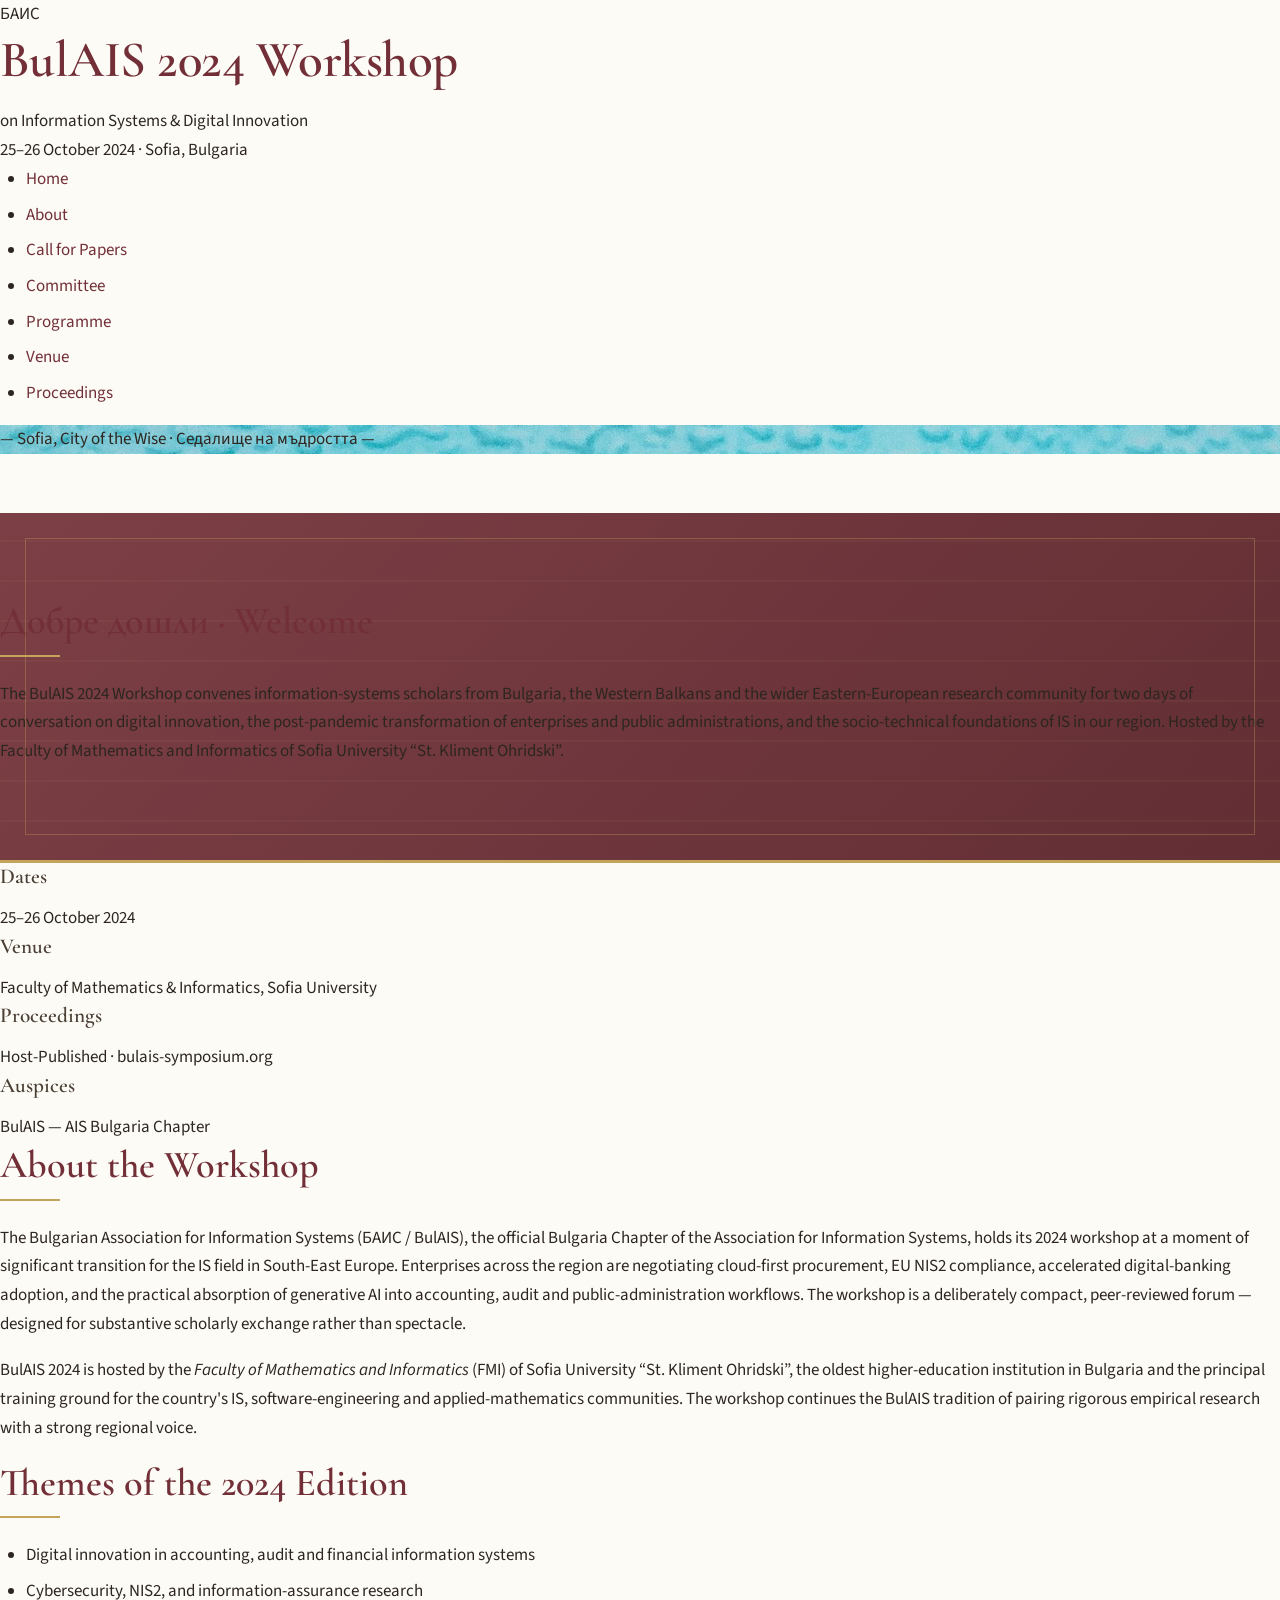
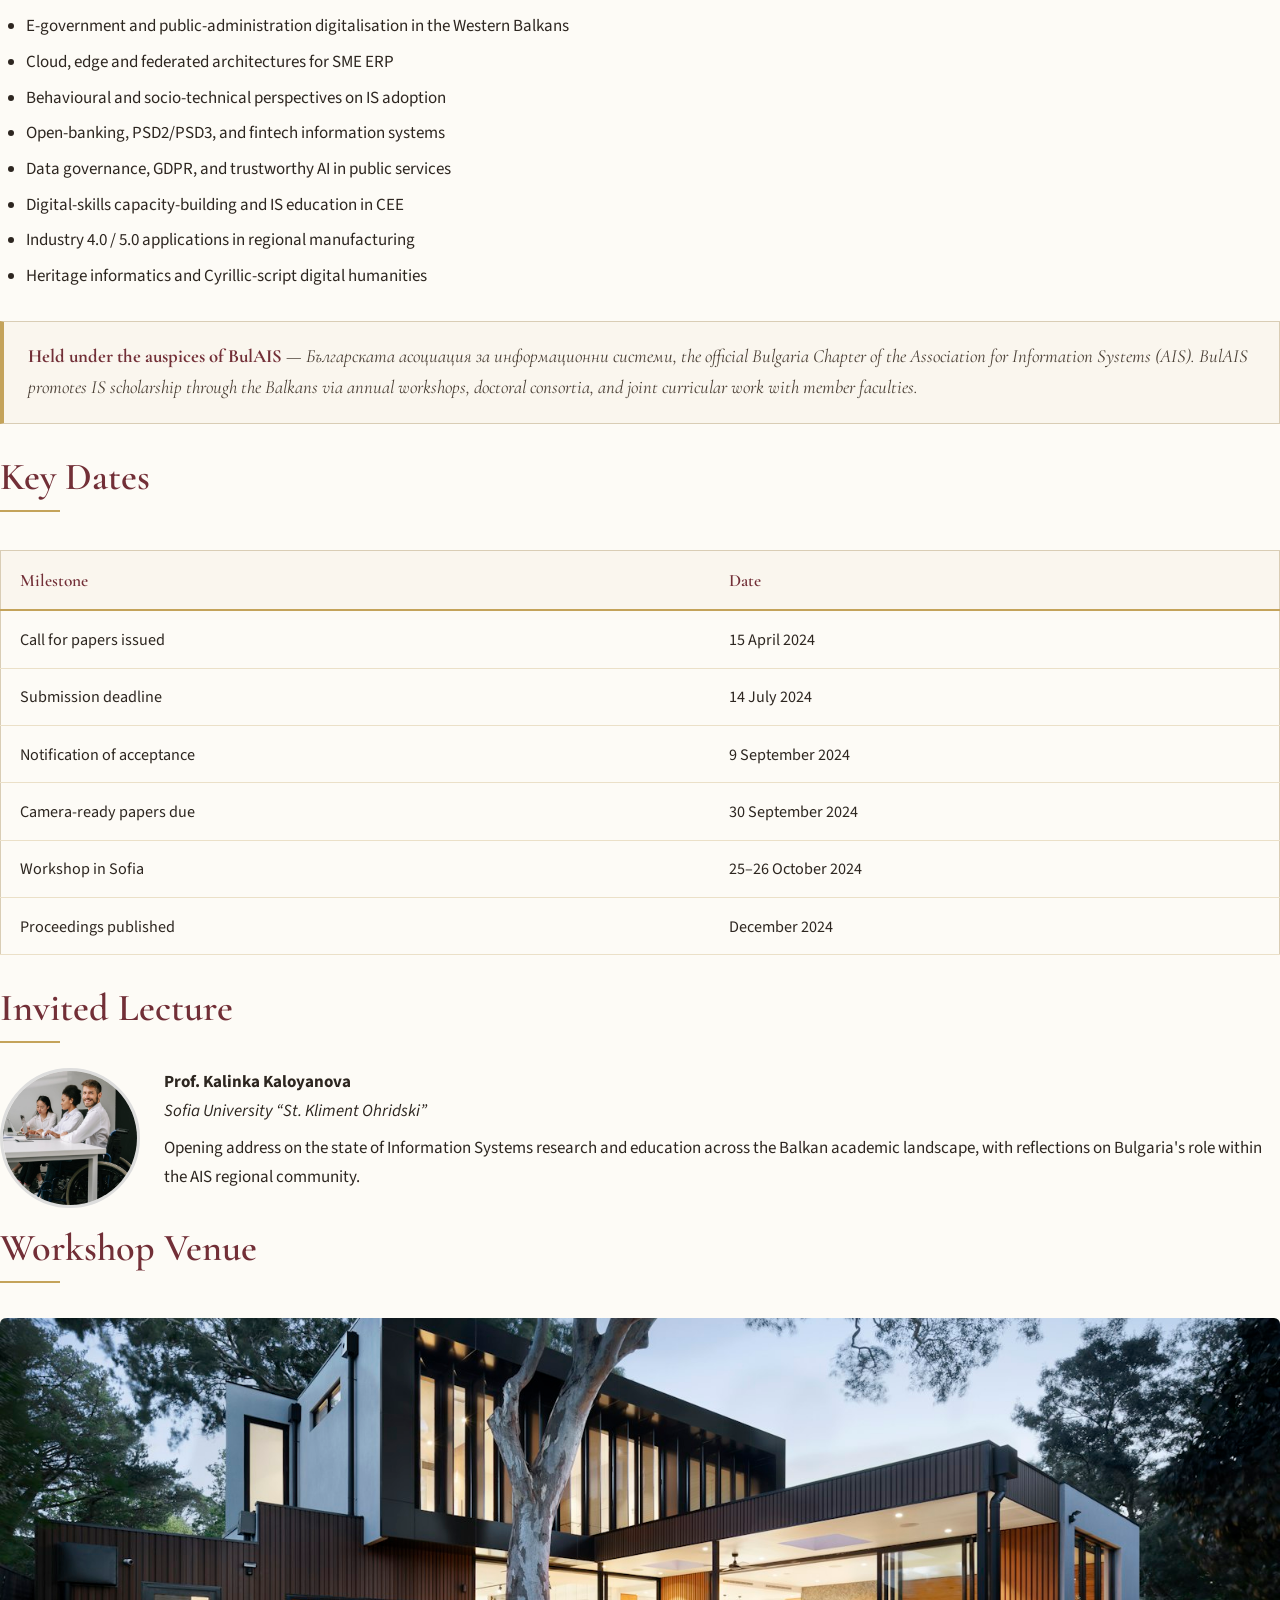
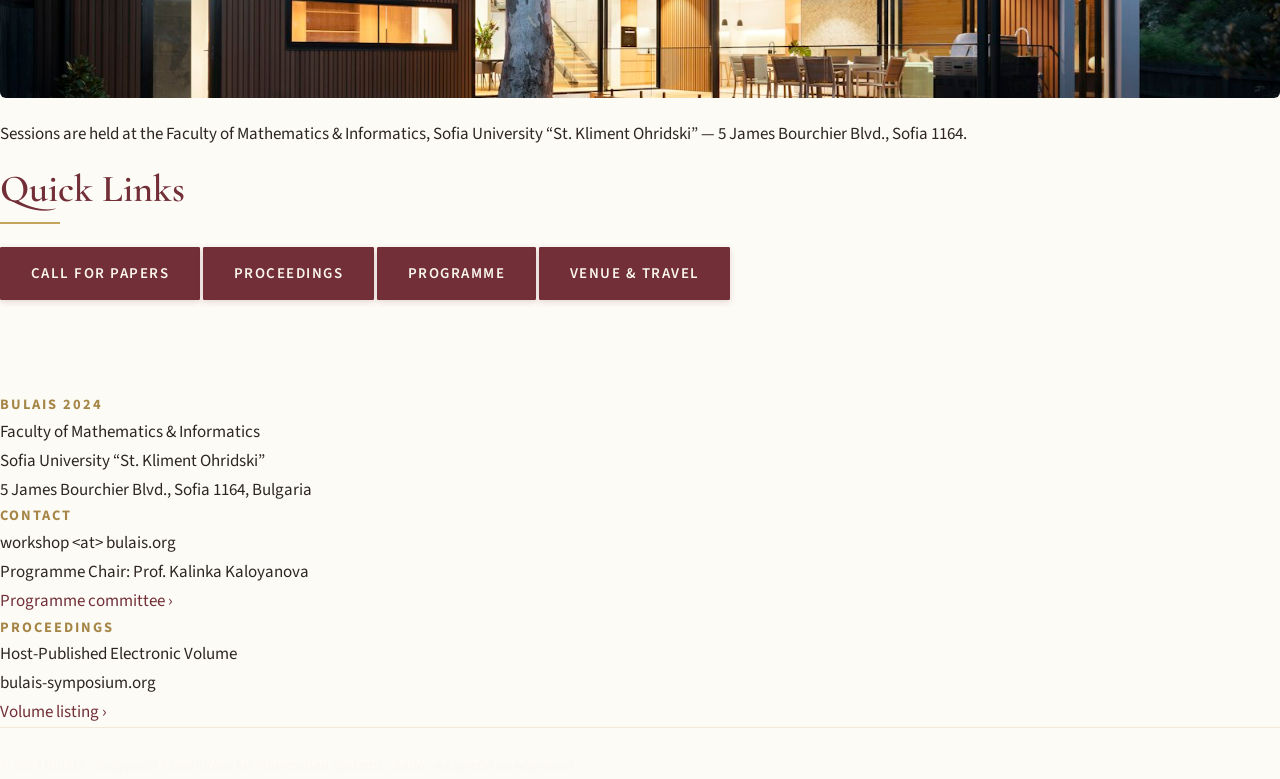
==== commit 546fcdf3: "Downgrade proceedings from CEUR/ISSN to host-published electronic volume Remove all CEUR Workshop Pr" ====
--- a/index.html
+++ b/index.html
@@ -54,7 +54,7 @@
     </div>
     <div class="info-card deep">
       <h4>Proceedings</h4>
-      <div class="value">CEUR-WS · ISSN 1613-0073</div>
+      <div class="value">Host-Published · bulais-symposium.org</div>
     </div>
     <div class="info-card parch">
       <h4>Auspices</h4>
@@ -94,7 +94,7 @@
       <tr><td>Notification of acceptance</td><td>9 September 2024</td></tr>
       <tr><td>Camera-ready papers due</td><td>30 September 2024</td></tr>
       <tr><td>Workshop in Sofia</td><td>25–26 October 2024</td></tr>
-      <tr><td>CEUR-WS proceedings published</td><td>December 2024</td></tr>
+      <tr><td>Proceedings published</td><td>December 2024</td></tr>
     </tbody>
   </table>
 
@@ -137,8 +137,8 @@
     </div>
     <div>
       <h5>Proceedings</h5>
-      <div>CEUR Workshop Proceedings<br>
-      ISSN 1613-0073<br>
+      <div>Host-Published Electronic Volume<br>
+      bulais-symposium.org<br>
       <a href="proceedings.html">Volume listing &rsaquo;</a></div>
     </div>
   </div>
